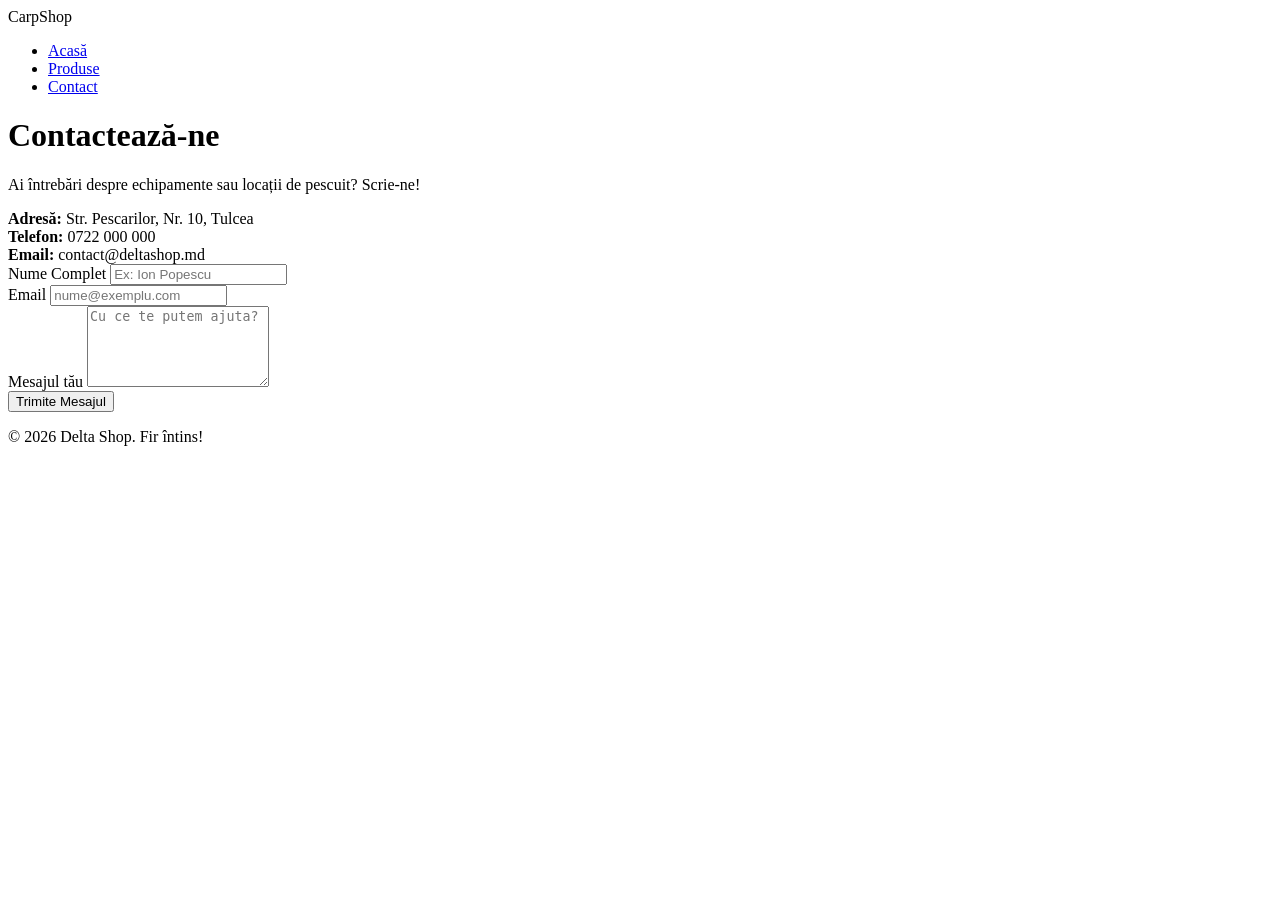
==== contacte.html @ 7559a8d4 "LAB1" ====
<!DOCTYPE html>
<html lang="ro">
<head>
    <meta charset="UTF-8">
    <meta name="viewport" content="width=device-width, initial-scale=1.0">
    <title>Contact - Carp Shop</title>
    <link rel="stylesheet" href="#">
</head>
<body>
    <header>
    <nav class="navbar">
        <div class="logo">Carp<span>Shop</span></div>
        <ul class="nav-links">
            <li><a href="index.html">Acasă</a></li>
            <li><a href="produse.html">Produse</a></li>
            <li><a href="contacte.html">Contact</a></li>
        </ul>
    </nav>
    </header>

    <main class="contact-container">
        <div class="contact-info">
            <h1>Contactează-ne</h1>
            <p>Ai întrebări despre echipamente sau locații de pescuit? Scrie-ne!</p>
            
            <div class="info-item">
                <strong>Adresă:</strong> Str. Pescarilor, Nr. 10, Tulcea
            </div>
            <div class="info-item">
                <strong>Telefon:</strong> 0722 000 000
            </div>
            <div class="info-item">
                <strong>Email:</strong> contact@deltashop.md
            </div>
        </div>

        <div class="contact-form">
            <form>
                <div class="form-group">
                    <label for="nume">Nume Complet</label>
                    <input type="text" id="nume" placeholder="Ex: Ion Popescu" required>
                </div>

                <div class="form-group">
                    <label for="email">Email</label>
                    <input type="email" id="email" placeholder="nume@exemplu.com" required>
                </div>

                <div class="form-group">
                    <label for="mesaj">Mesajul tău</label>
                    <textarea id="mesaj" rows="5" placeholder="Cu ce te putem ajuta?" required></textarea>
                </div>

                <button type="submit" class="btn-send">Trimite Mesajul</button>
            </form>
        </div>
    </main>

    <footer>
        <p>&copy; 2026 Delta Shop. Fir întins!</p>
    </footer>

</body>
</html>
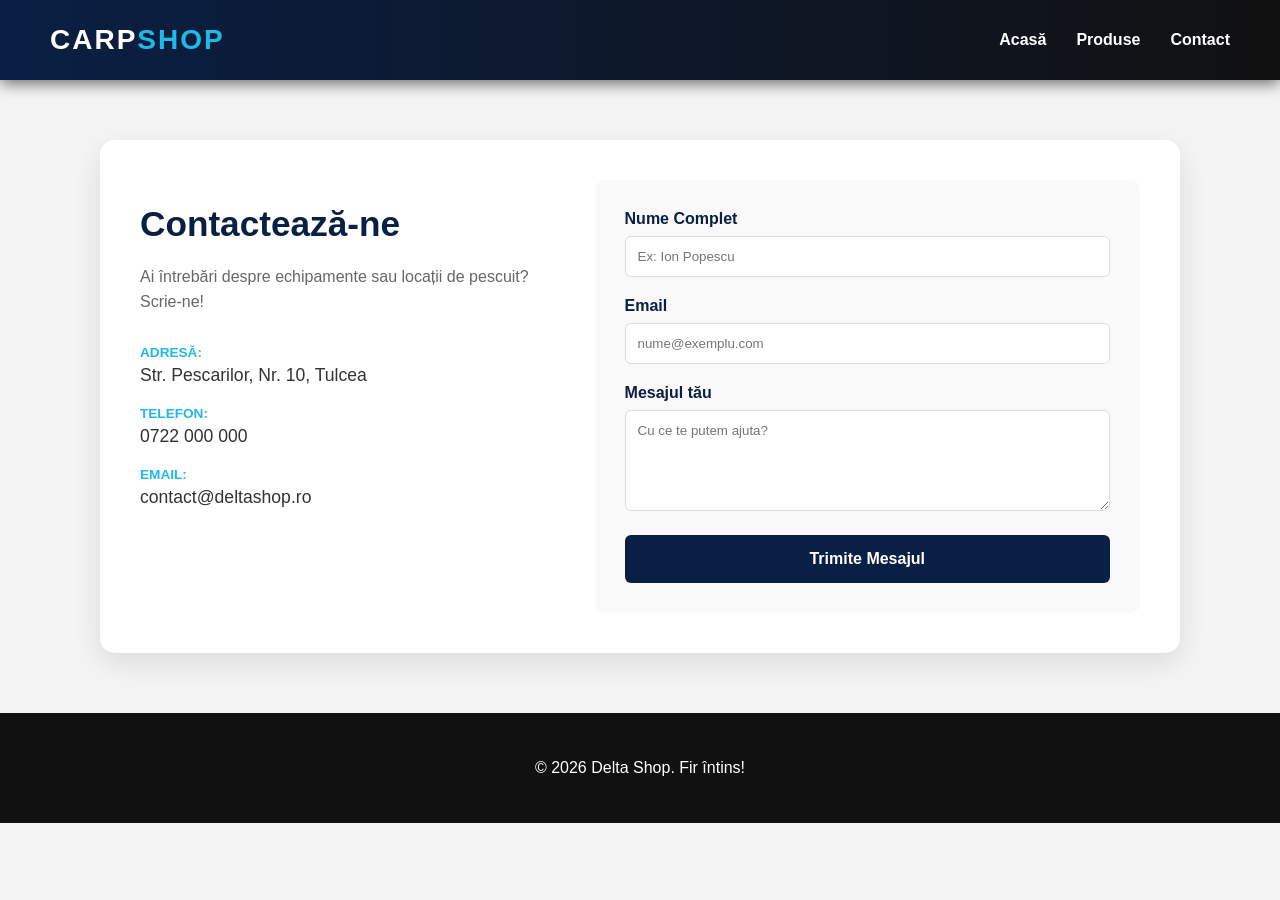
==== commit 20f64c32: "LAB2" ====
--- a/contacte.html
+++ b/contacte.html
@@ -4,7 +4,7 @@
     <meta charset="UTF-8">
     <meta name="viewport" content="width=device-width, initial-scale=1.0">
     <title>Contact - Carp Shop</title>
-    <link rel="stylesheet" href="#">
+    <link rel="stylesheet" href="contacte.css">
 </head>
 <body>
     <header>
@@ -30,7 +30,7 @@
                 <strong>Telefon:</strong> 0722 000 000
             </div>
             <div class="info-item">
-                <strong>Email:</strong> contact@deltashop.md
+                <strong>Email:</strong> contact@deltashop.ro
             </div>
         </div>
 
--- a/contacte.css
+++ b/contacte.css
@@ -0,0 +1,166 @@
+/* =========================================
+   1. STILURI DE BAZĂ (Identice cu celelalte pagini)
+   ========================================= */
+body {
+    background-color: #f4f4f4;
+    margin: 0;
+    font-family: 'Segoe UI', Tahoma, sans-serif;
+    color: #333;
+}
+
+.navbar {
+    background: linear-gradient(90deg, #0a1f44, #111);
+    padding: 15px 50px;
+    display: flex;
+    justify-content: space-between;
+    align-items: center;
+    box-shadow: 0 3px 15px rgba(0,0,0,0.6);
+}
+
+.logo {
+    font-size: 28px;
+    font-weight: 900;
+    color: white;
+    text-transform: uppercase;
+    letter-spacing: 2px;
+}
+
+.logo span {
+    color: #20b9e7;
+}
+
+.nav-links {
+    display: flex;
+    list-style: none;
+    gap: 30px;
+}
+
+.nav-links a {
+    text-decoration: none;
+    color: white;
+    font-weight: 600;
+    transition: 0.3s;
+}
+
+.nav-links a:hover {
+    color: #20b9e7;
+}
+
+/* =========================================
+   2. LAYOUT PAGINA DE CONTACT
+   ========================================= */
+.contact-container {
+    max-width: 1000px;
+    margin: 60px auto;
+    padding: 40px;
+    background: white;
+    display: flex;
+    gap: 50px;
+    border-radius: 15px;
+    box-shadow: 0 10px 30px rgba(0,0,0,0.1);
+}
+
+/* Stânga: Informații */
+.contact-info {
+    flex: 1;
+}
+
+.contact-info h1 {
+    color: #0a1f44;
+    font-size: 2.2rem;
+    margin-bottom: 20px;
+}
+
+.contact-info p {
+    color: #666;
+    margin-bottom: 30px;
+    line-height: 1.6;
+}
+
+.info-item {
+    margin-bottom: 20px;
+    font-size: 1.1rem;
+    display: flex;
+    flex-direction: column;
+}
+
+.info-item strong {
+    color: #20b9e7;
+    text-transform: uppercase;
+    font-size: 0.85rem;
+    margin-bottom: 5px;
+}
+
+/* Dreapta: Formularul */
+.contact-form {
+    flex: 1.2;
+    background: #f9f9f9;
+    padding: 30px;
+    border-radius: 10px;
+}
+
+.form-group {
+    margin-bottom: 20px;
+}
+
+.form-group label {
+    display: block;
+    font-weight: bold;
+    margin-bottom: 8px;
+    color: #0a1f44;
+}
+
+.form-group input, 
+.form-group textarea {
+    width: 100%;
+    padding: 12px;
+    border: 1px solid #ddd;
+    border-radius: 6px;
+    font-family: inherit;
+    box-sizing: border-box; /* Foarte important pentru a nu ieși din margini */
+}
+
+.form-group input:focus, 
+.form-group textarea:focus {
+    outline: none;
+    border-color: #20b9e7;
+    box-shadow: 0 0 5px rgba(32, 185, 231, 0.2);
+}
+
+.btn-send {
+    width: 100%;
+    background-color: #0a1f44;
+    color: white;
+    padding: 15px;
+    border: none;
+    border-radius: 6px;
+    font-weight: bold;
+    font-size: 1rem;
+    cursor: pointer;
+    transition: 0.3s;
+}
+
+.btn-send:hover {
+    background-color: #20b9e7;
+    transform: translateY(-2px);
+}
+
+/* =========================================
+   3. FOOTER
+   ========================================= */
+footer {
+    text-align: center;
+    padding: 30px;
+    background: #111;
+    color: white;
+    margin-top: 60px;
+}
+
+/* Responsivitate pentru ecrane mici (Telefoane) */
+@media (max-width: 768px) {
+    .contact-container {
+        flex-direction: column;
+        margin: 20px;
+        padding: 20px;
+    }
+}
